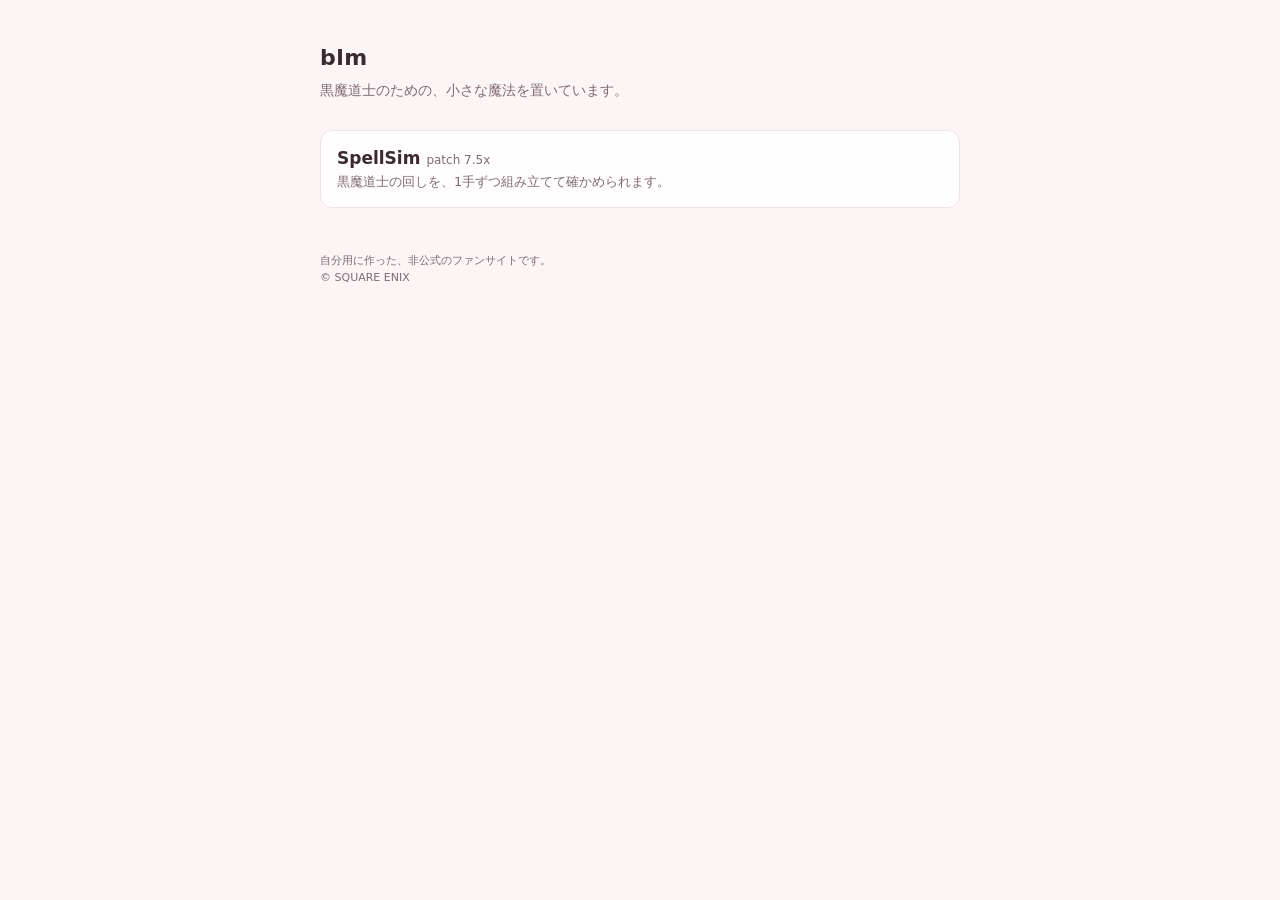
==== index.html @ cab66bc9 "SpellSim を公開 Co-Authored-By: Claude Opus 5.5 <noreply@anthropic.com> Claude-Session: https://claude." ====
<!doctype html>
<html lang="ja">
  <head>
    <meta charset="utf-8" />
    <meta name="viewport" content="width=device-width, initial-scale=1" />
    <meta name="color-scheme" content="light dark" />
    <link rel="icon" href="./favicon.png" type="image/png" />
    <link rel="icon" href="./favicon.ico" sizes="any" />
    <link rel="apple-touch-icon" href="./favicon.png" />
    <title>blm — 黒魔道士のための小さな魔法</title>
    <script>
      // SpellSim などで選んだライト / ダークをここでも使う
      try {
        const t = localStorage.getItem("blm:theme");
        if (t === "light" || t === "dark") document.documentElement.dataset.theme = t;
      } catch {}
    </script>
    <style>
      /* ライト：ローズミルク / ダーク：プラム（SpellSim と同じ色） */
      :root { --bg: #fbf5f6; --panel: #fffdfd; --text: #3b2a31; --muted: #7f6b74; --line: #f1e1e6; --accent: #b8507a; }
      @media (prefers-color-scheme: dark) {
        :root:not([data-theme="light"]) { --bg: #1e1922; --panel: #29222e; --text: #f2e9f0; --muted: #a99aab; --line: #3c3242; --accent: #e58fb3; color-scheme: dark; }
      }
      :root[data-theme="dark"] { --bg: #1e1922; --panel: #29222e; --text: #f2e9f0; --muted: #a99aab; --line: #3c3242; --accent: #e58fb3; color-scheme: dark; }
      body { margin: 0; background: var(--bg); color: var(--text); font: 15px/1.6 system-ui, -apple-system, "Hiragino Sans", "Noto Sans JP", sans-serif; }
      main { max-width: 40rem; margin: 0 auto; padding: 40px 16px; }
      h1 { margin: 0 0 4px; font-size: 22px; letter-spacing: 0.02em; }
      .sub { color: var(--muted); margin: 0 0 28px; font-size: 14px; }
      .tools { display: grid; gap: 10px; }
      a.tool { display: block; padding: 14px 16px; background: var(--panel); border: 1px solid var(--line); border-radius: 12px; color: var(--text); text-decoration: none; }
      a.tool:hover { border-color: var(--accent); }
      a.tool strong { font-size: 17px; }
      a.tool small { margin-left: 6px; color: var(--muted); font-size: 12px; font-weight: 500; }
      a.tool span { display: block; color: var(--muted); font-size: 13px; }
      footer { margin-top: 44px; color: var(--muted); font-size: 11px; line-height: 1.6; }
      footer p { margin: 0; }
    </style>
  </head>
  <body>
    <main>
      <h1>blm</h1>
      <p class="sub">黒魔道士のための、小さな魔法を置いています。</p>
      <div class="tools">
        <a class="tool" href="./spellsim/">
          <strong>SpellSim</strong><small>patch 7.5x</small>
          <span>黒魔道士の回しを、1手ずつ組み立てて確かめられます。</span>
        </a>
      </div>
      <footer>
        <p>自分用に作った、非公式のファンサイトです。</p>
        <p>© SQUARE ENIX</p>
      </footer>
    </main>
  </body>
</html>
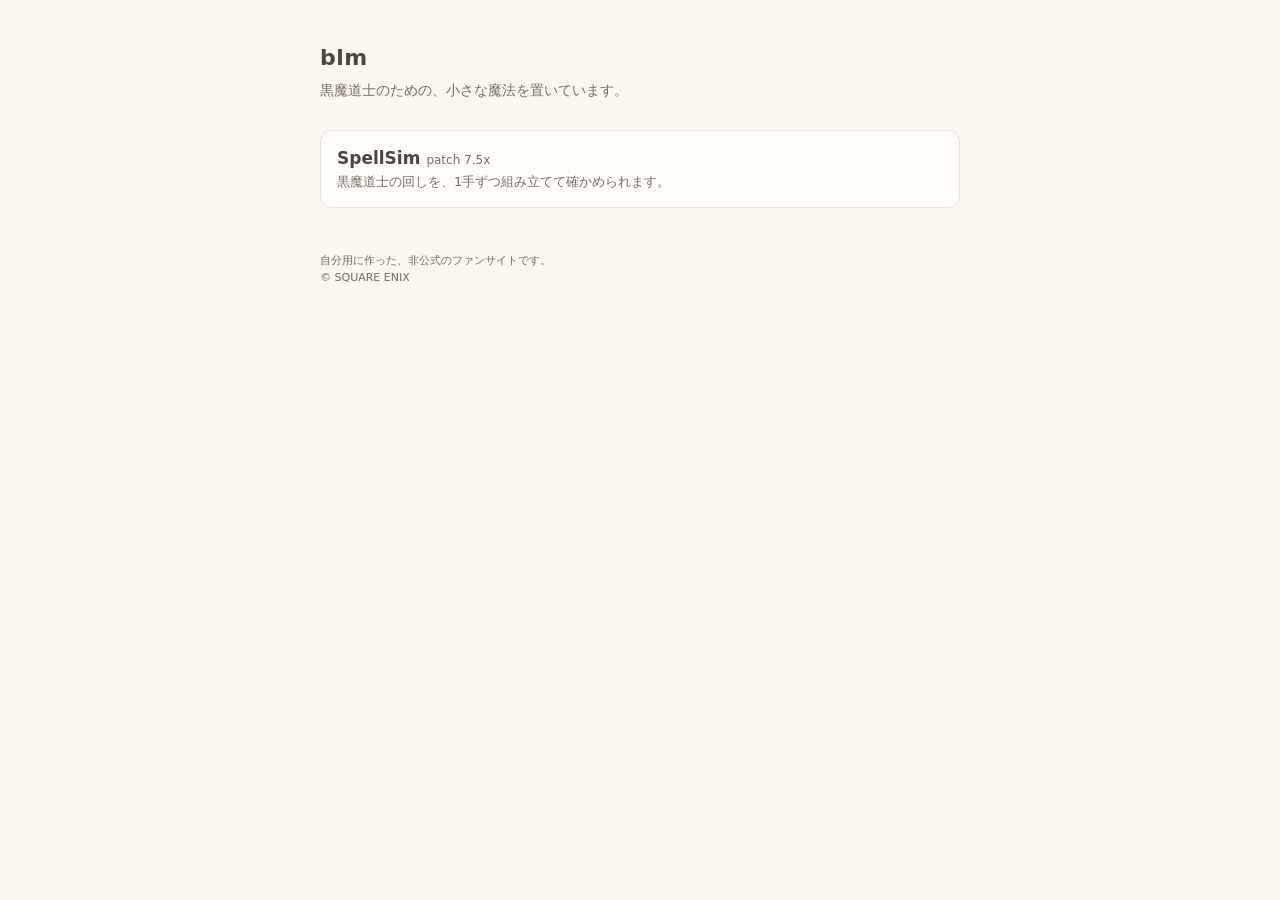
==== commit 3019e0a3: "SpellSim を公開" ====
--- a/index.html
+++ b/index.html
@@ -16,12 +16,12 @@
       } catch {}
     </script>
     <style>
-      /* ライト：ローズミルク / ダーク：プラム（SpellSim と同じ色） */
-      :root { --bg: #fbf5f6; --panel: #fffdfd; --text: #3b2a31; --muted: #7f6b74; --line: #f1e1e6; --accent: #b8507a; }
+      /* ライト：アイボリー × アッシュブラウン / ダーク：その反対（SpellSim と同じ色） */
+      :root { --bg: #faf6f0; --panel: #fffdfa; --text: #4e453e; --muted: #7a6d62; --line: #ece2d6; --accent: #4e453e; }
       @media (prefers-color-scheme: dark) {
-        :root:not([data-theme="light"]) { --bg: #1e1922; --panel: #29222e; --text: #f2e9f0; --muted: #a99aab; --line: #3c3242; --accent: #e58fb3; color-scheme: dark; }
+        :root:not([data-theme="light"]) { --bg: #1d1a17; --panel: #26221e; --text: #faf6f0; --muted: #b3a597; --line: #3a332d; --accent: #d0c0b0; color-scheme: dark; }
       }
-      :root[data-theme="dark"] { --bg: #1e1922; --panel: #29222e; --text: #f2e9f0; --muted: #a99aab; --line: #3c3242; --accent: #e58fb3; color-scheme: dark; }
+      :root[data-theme="dark"] { --bg: #1d1a17; --panel: #26221e; --text: #faf6f0; --muted: #b3a597; --line: #3a332d; --accent: #d0c0b0; color-scheme: dark; }
       body { margin: 0; background: var(--bg); color: var(--text); font: 15px/1.6 system-ui, -apple-system, "Hiragino Sans", "Noto Sans JP", sans-serif; }
       main { max-width: 40rem; margin: 0 auto; padding: 40px 16px; }
       h1 { margin: 0 0 4px; font-size: 22px; letter-spacing: 0.02em; }
